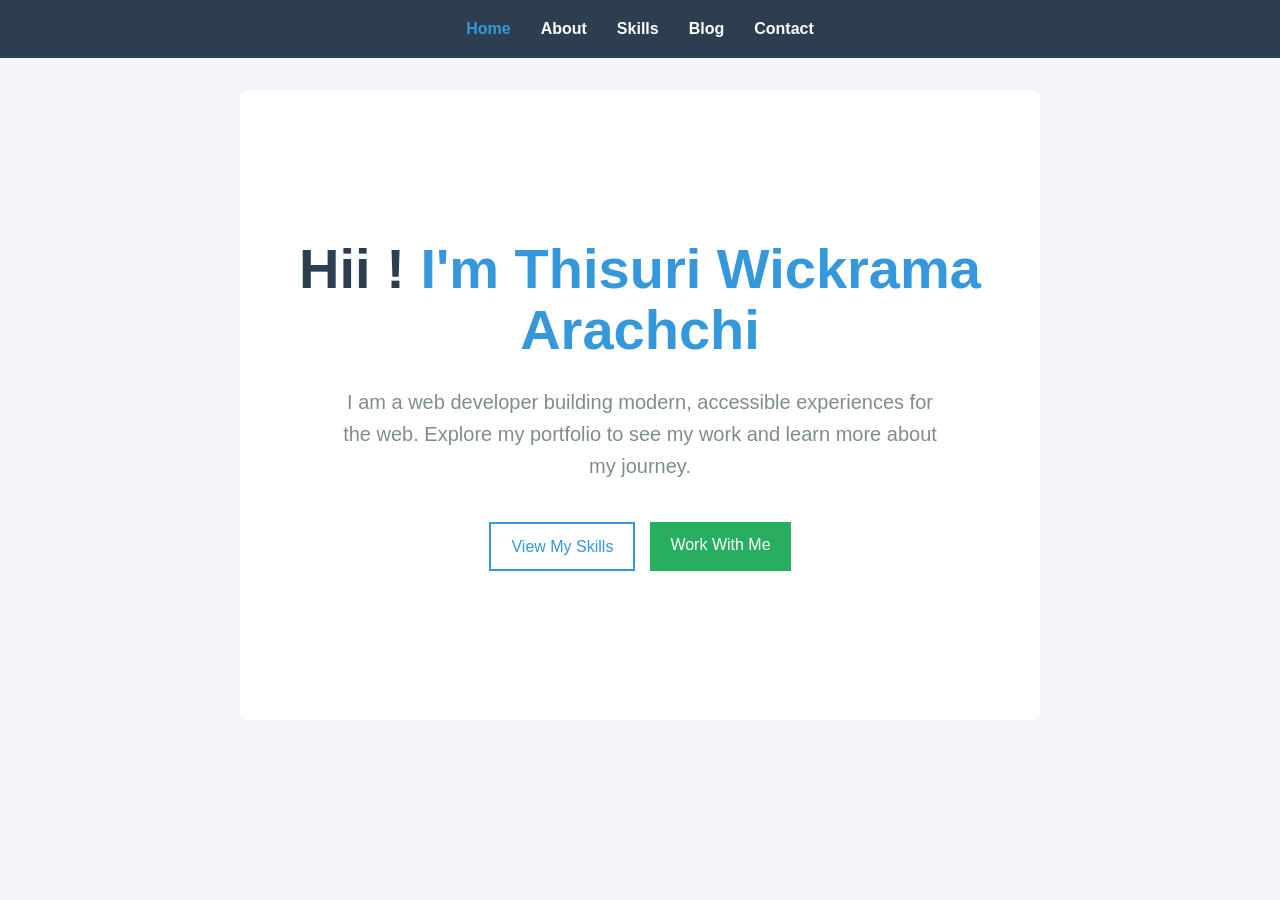
==== index.html @ cd804505 "Initial upload of website project files" ====
<!DOCTYPE html>
<html lang="en">
<head>
    <meta charset="UTF-8">
    <meta name="viewport" content="width=device-width, initial-scale=1.0">
    <title>Home | Portfolio</title>
    <link rel="stylesheet" href="style.css">
</head>
<body>
    <nav>
        <ul>
            <li><a href="index.html" class="active">Home</a></li>
            <li><a href="about.html">About</a></li>
            <li><a href="skill.html">Skills</a></li>
            <li><a href="blog.html">Blog</a></li>
            <li><a href="contact.html">Contact</a></li>
        </ul>
    </nav>

    <main class="container home-page">
        <div class="hero-content">
            <h1 class="hero-title">Hii ! <span class="highlight">I'm Thisuri Wickrama Arachchi</span></h1>
            <p class="hero-subtitle">I am a web developer building modern, accessible experiences for the web.

Explore my portfolio to see my work and learn more about my journey.

</p>
            
            <div class="cta-area">
                <a href="skill.html" class="btn btn-outline">View My Skills</a>
                <a href="contact.html" class="btn">Work With Me</a>
            </div>
        </div>
    </main>
</body>
</html>
---- style.css ----
* { box-sizing: border-box; margin: 0; padding: 0; }

body {
    font-family: Arial, sans-serif;
    line-height: 1.6;
    background-color: #f4f4f9;
}

nav {
    background: #2c3e50;
    padding: 1rem;
}

nav ul {
    display: flex;
    justify-content: center;
    list-style: none;
}

nav ul li { margin: 0 15px; }

/* FIX: This makes the links white */
nav ul li a {
    color: white;
    text-decoration: none;
    font-weight: bold;
}

nav a.active { color: #3498db; }

.container {
    max-width: 800px;
    margin: 2rem auto;
    padding: 2rem;
    background: white;
    border-radius: 8px;
}

.skills-grid {
    display: grid;
    grid-template-columns: repeat(auto-fit, minmax(100px, 1fr));
    gap: 10px;
    margin-top: 10px;
}

.skill-card {
    background: #3498db;
    color: white;
    padding: 10px;
    text-align: center;
    border-radius: 4px;
}

form input, form textarea {
    width: 100%;
    padding: 10px;
    margin: 10px 0;
    border: 1px solid #ccc;
}

.btn {
    background: #27ae60;
    color: white;
    padding: 10px 20px;
    border: none;
    cursor: pointer;
    text-decoration: none;
    display: inline-block;
}

.hidden { display: none; }
/* About Page Specific Styles */
.about-page {
    text-align: center; /* Aligns content to the center */
    padding: 3rem 2rem;
}

.creative-title {
    font-size: 2.5rem;
    color: #2c3e50; /* Primary dark color */
    margin-bottom: 40px; /* Creates the space between heading and paragraph */
    position: relative;
    display: inline-block;
    text-transform: uppercase;
    letter-spacing: 2px;
}

/* Adds a creative colored underline */
.creative-title::after {
    content: '';
    display: block;
    width: 60%;
    height: 4px;
    background: #3498db;
    margin: 10px auto 0;
    border-radius: 2px;
}

.intro-text {
    font-size: 1.1rem;
    max-width: 600px;
    margin: 0 auto 30px auto; /* Centers the paragraph and adds bottom space */
    color: #555;
    line-height: 1.8;
}

.info-grid {
    background: #fdfdfd;
    padding: 20px;
    border-left: 5px solid #3498db;
    display: inline-block;
    text-align: left;
    margin-top: 20px;
}

.info-grid p {
    margin: 10px 0;
}
/* Home Page Specific Styles */
.home-page {
    display: flex;
    align-items: center;
    justify-content: center;
    text-align: center;
    min-height: 70vh; /* Gives the home page a tall, spacious feel */
}

.hero-title {
    font-size: 3.5rem;
    color: #2c3e50;
    margin-bottom: 25px; /* Space between title and subtitle */
    line-height: 1.1;
    font-weight: 800;
}

.hero-title .highlight {
    color: #3498db; /* The creative color for the heading */
}

.hero-subtitle {
    font-size: 1.25rem;
    color: #7f8c8d;
    max-width: 600px;
    margin: 0 auto 40px auto; /* Centered and space below it */
    font-weight: 300;
}

/* Button Styling Improvements */
.cta-area {
    display: flex;
    gap: 15px;
    justify-content: center;
}

.btn-outline {
    background: transparent;
    border: 2px solid #3498db;
    color: #3498db;
}

.btn-outline:hover {
    background: #3498db;
    color: white;
}

/* Responsive adjustments for the big title */
@media (max-width: 600px) {
    .hero-title {
        font-size: 2.5rem;
    }
    .cta-area {
        flex-direction: column;
        align-items: center;
    }
}
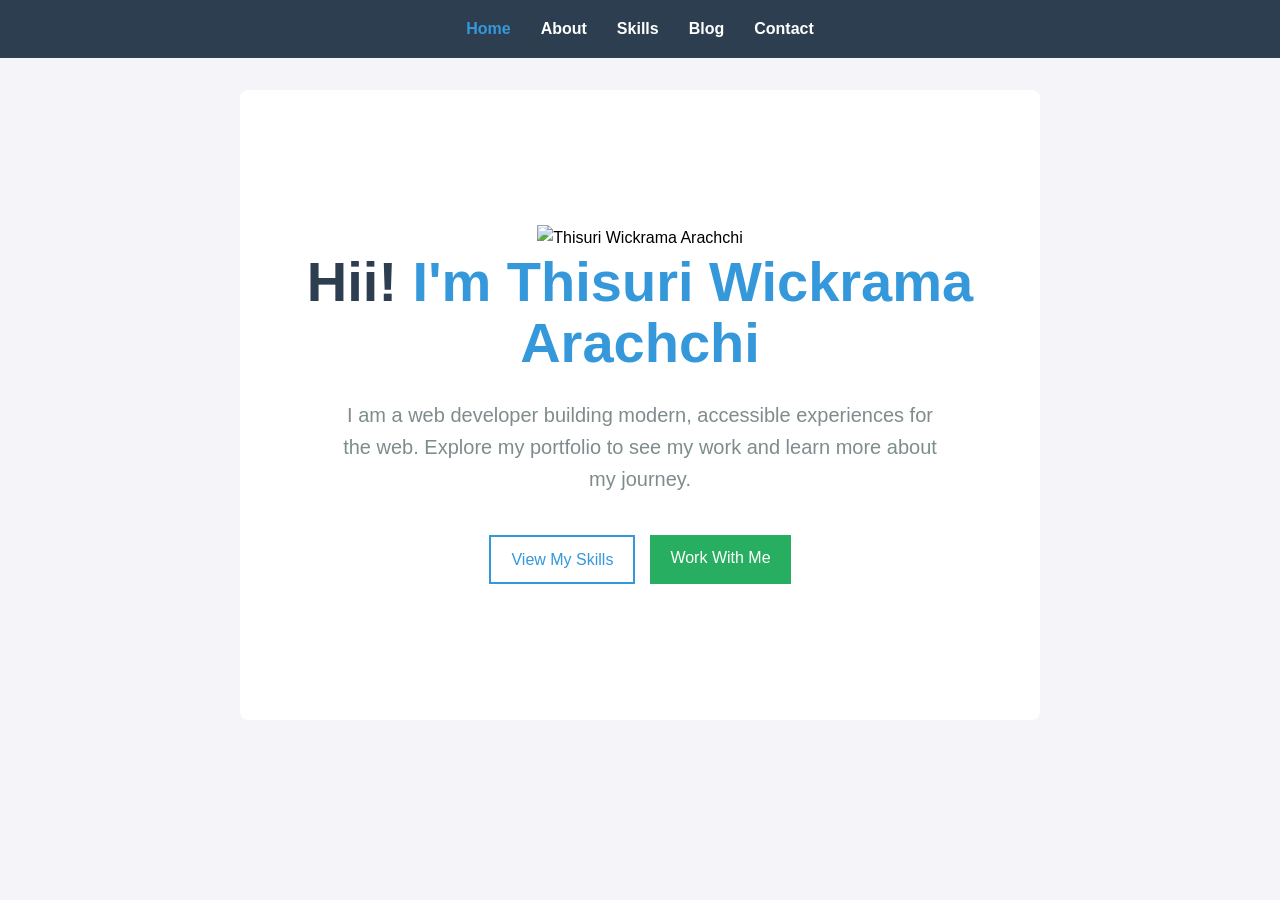
==== commit 050be5bd: "Update index.html" ====
--- a/index.html
+++ b/index.html
@@ -19,12 +19,10 @@
 
     <main class="container home-page">
         <div class="hero-content">
-            <h1 class="hero-title">Hii ! <span class="highlight">I'm Thisuri Wickrama Arachchi</span></h1>
-            <p class="hero-subtitle">I am a web developer building modern, accessible experiences for the web.
+            <img src="profile.jpg" alt="Thisuri Wickrama Arachchi" class="home-photo">
 
-Explore my portfolio to see my work and learn more about my journey.
-
-</p>
+            <h1 class="hero-title">Hii! <span class="highlight">I'm Thisuri Wickrama Arachchi</span></h1>
+            <p class="hero-subtitle">I am a web developer building modern, accessible experiences for the web. Explore my portfolio to see my work and learn more about my journey.</p>
             
             <div class="cta-area">
                 <a href="skill.html" class="btn btn-outline">View My Skills</a>
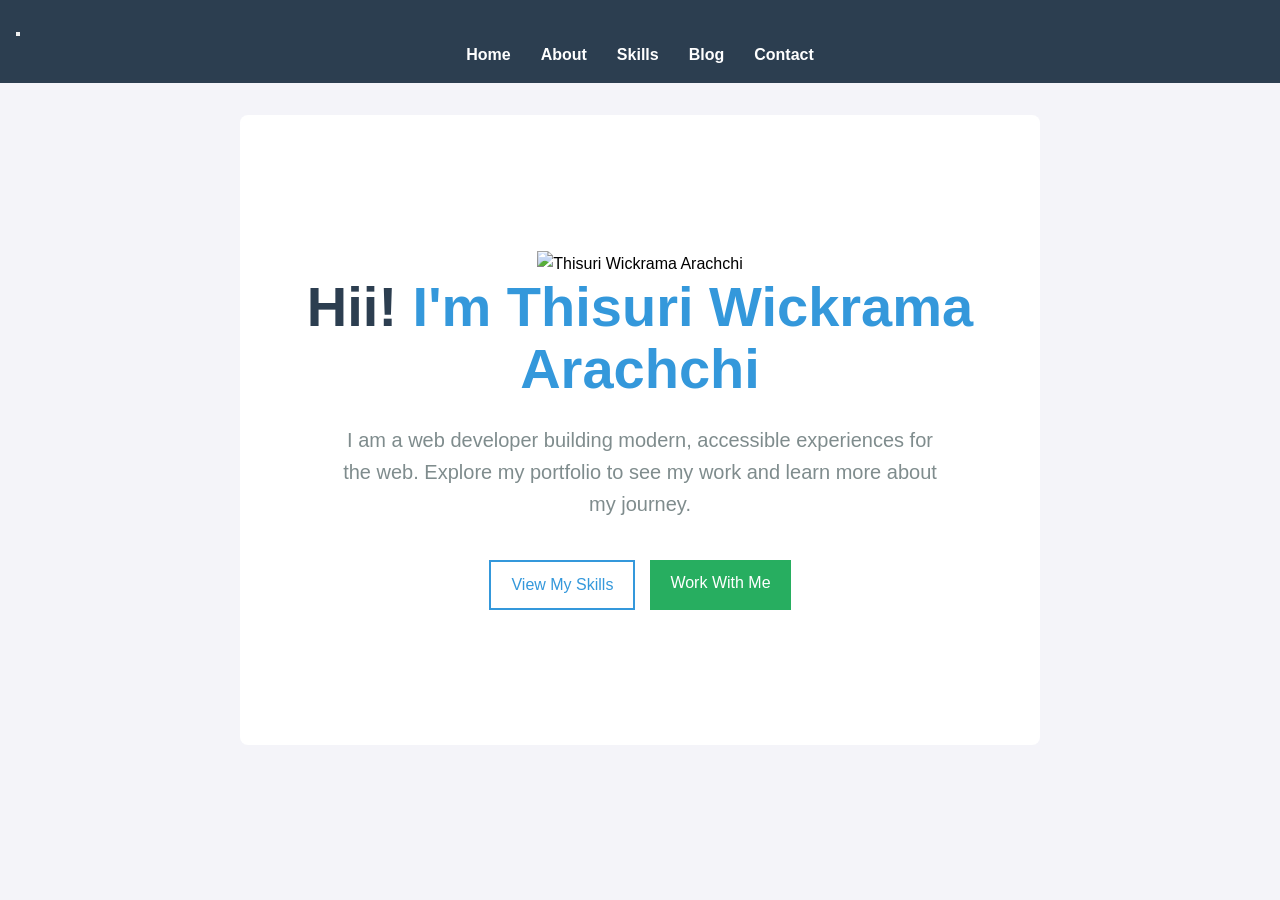
==== commit ad48d26c: "index.html" ====
--- a/index.html
+++ b/index.html
@@ -8,18 +8,24 @@
 </head>
 <body>
     <nav>
+    <button class="menu-toggle" id="menuToggle" aria-label="Toggle navigation">
+    </button>
+    
+    <div class="nav-links" id="navLinks">
         <ul>
-            <li><a href="index.html" class="active">Home</a></li>
+            <li><a href="index.html">Home</a></li>
             <li><a href="about.html">About</a></li>
             <li><a href="skill.html">Skills</a></li>
             <li><a href="blog.html">Blog</a></li>
             <li><a href="contact.html">Contact</a></li>
         </ul>
-    </nav>
+    </div>
+</nav>
+<script src="script.js"></script>
 
     <main class="container home-page">
         <div class="hero-content">
-            <img src="profile.jpg" alt="Thisuri Wickrama Arachchi" class="home-photo">
+            <img src="C:\Users\thisu\OneDrive\Desktop\Portfolio\image.jpeg" alt="Thisuri Wickrama Arachchi" class="home-photo">
 
             <h1 class="hero-title">Hii! <span class="highlight">I'm Thisuri Wickrama Arachchi</span></h1>
             <p class="hero-subtitle">I am a web developer building modern, accessible experiences for the web. Explore my portfolio to see my work and learn more about my journey.</p>
